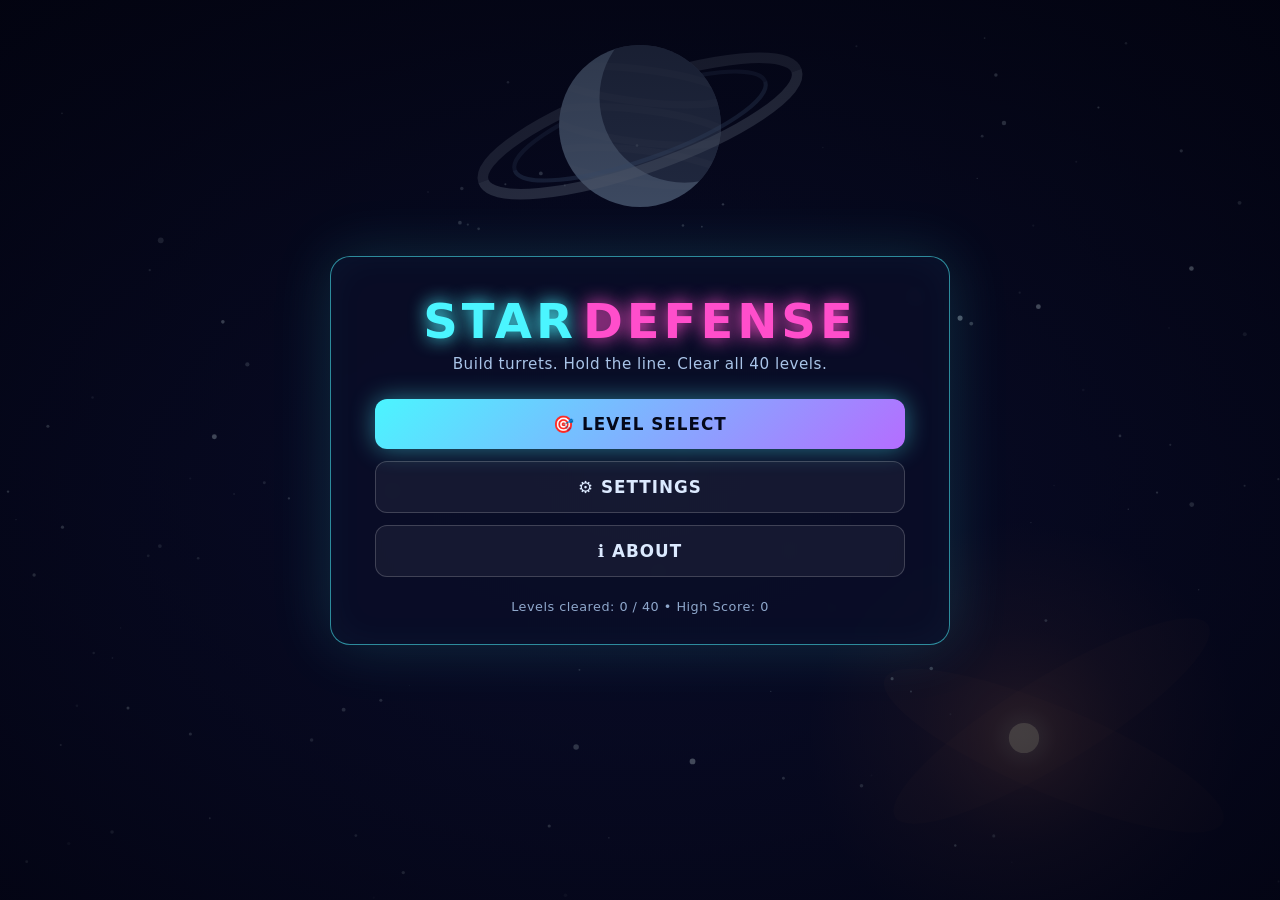
==== public/index.html @ 7500ce11 "Add an arsenal override to the level-select screen (testing aid) Lets you force any built arsenal on" ====
<!DOCTYPE html>
<html lang="en">
<head>
<meta charset="UTF-8" />
<meta name="viewport" content="width=device-width, initial-scale=1.0, maximum-scale=1.0, user-scalable=no, interactive-widget=resizes-content, viewport-fit=cover" />
<title>Star Defense — Neon Tower Defense</title>
<meta name="theme-color" content="#05061a" />
<link rel="icon" href="data:image/svg+xml,<svg xmlns=%22http://www.w3.org/2000/svg%22 viewBox=%220 0 100 100%22><text y=%22.9em%22 font-size=%2290%22>🛡️</text></svg>">
<link rel="manifest" href="manifest.json" />
<link rel="apple-touch-icon" href="icons/icon-192.png" />
<link rel="stylesheet" href="style.css" />
</head>
<body>

<canvas id="bg"></canvas>
<canvas id="game"></canvas>

<!-- ============ HOME MENU ============ -->
<div id="menu" class="screen">
  <div class="menu-panel">
    <h1 class="title"><span class="t1">STAR</span><span class="t2">DEFENSE</span></h1>
    <p class="subtitle">Build turrets. Hold the line. Clear all 40 levels.</p>

    <div class="home-actions">
      <button id="levelSelectBtn" class="primary-btn">🎯 LEVEL SELECT</button>
      <button id="settingsBtn" class="primary-btn secondary">⚙️ SETTINGS</button>
      <button id="aboutBtn" class="primary-btn secondary">ℹ️ ABOUT</button>
    </div>

    <div class="best-stats" id="bestStats">Levels cleared: 0 / 40 &nbsp;•&nbsp; High Score: 0</div>
  </div>
</div>

<!-- ============ LEVEL SELECT ============ -->
<div id="levelSelect" class="screen hidden">
  <div class="menu-panel">
    <h1 class="title"><span class="t1">LEVEL</span><span class="t2">SELECT</span></h1>

    <div class="level-grid" id="mapSelect">
      <!-- level cells injected by game.js -->
    </div>
    <div class="level-info" id="levelInfo"></div>

    <!-- Testing aid: force a specific arsenal instead of the one the level
         would normally use. Auto = whatever the act dictates. -->
    <div class="arsenal-pick">
      <div class="arsenal-label">🧪 Arsenal <span>(testing)</span></div>
      <div class="tab-row" id="arsenalSelect"><!-- injected by game.js --></div>
    </div>

    <button id="startBtn" class="primary-btn">DEPLOY DEFENSES ▶</button>
    <button class="ghost-btn" data-back>◀ Back</button>
  </div>
</div>

<!-- ============ SETTINGS ============ -->
<div id="settings" class="screen hidden">
  <div class="menu-panel small">
    <h1 class="title"><span class="t1">SET</span><span class="t2">TINGS</span></h1>

    <div class="menu-footer-row settings-audio-row">
      <button id="muteBtn" class="ghost-btn">🔊 Sound On</button>
      <button id="musicBtn" class="ghost-btn">🎵 Music On</button>
    </div>

    <p class="settings-label">Music Track</p>
    <div class="tab-row track-select" id="trackSelect">
      <button class="tab-btn" data-track="drift">Drift</button>
      <button class="tab-btn" data-track="pulse">Pulse</button>
      <button class="tab-btn" data-track="nova">Nova</button>
    </div>

    <button class="ghost-btn" data-back>◀ Back</button>
  </div>
</div>

<!-- ============ ABOUT ============ -->
<div id="about" class="screen hidden">
  <div class="menu-panel">
    <h1 class="title"><span class="t1">A</span><span class="t2">BOUT</span></h1>

    <div class="about-text">
      <p><strong>Star Defense</strong> is a neon tower-defense game. Alien fleets fly a
      glowing lane toward your mothership across 40 levels of 30 waves each.</p>
      <p>Pick a turret from the shop, drop it on an open tile, and press
      <strong>START WAVE</strong>. Kills earn Space Bucks to buy and upgrade turrets —
      and you'll need those upgrades, because the enemies never stop scaling.
      Lose all 20 shields and the fleet breaks through.</p>
      <p class="about-credit">Built with Claude Code.</p>
    </div>

    <button class="ghost-btn" data-back>◀ Back</button>
  </div>
</div>

<!-- ============ LEFT RAIL: Space Bucks / Shields / Wave (in-game) ============ -->
<div id="leftRail" class="hidden">
  <div class="rail-stat money-stat">
    <div class="rail-label">SPACE<br>BUCKS</div>
    <div class="rail-value" id="moneyVal">$0</div>
  </div>
  <div class="rail-stat lives-stat">
    <div class="rail-label">SHIELDS</div>
    <div class="rail-value" id="livesVal">20</div>
  </div>
  <div class="rail-stat wave-stat">
    <div class="rail-label">WAVE</div>
    <div class="rail-value" id="waveVal">1 / 30</div>
  </div>
</div>

<!-- ============ TOP-RIGHT CORNER CONTROLS (in-game) ============ -->
<div id="topbar" class="hidden">
  <button id="speedBtn" class="hud-btn" title="Game speed">1×</button>
  <button id="autoBtn" class="hud-btn" title="Auto-start next wave">AUTO</button>
  <button id="pauseBtn" class="hud-btn" title="Pause">⏸</button>
</div>

<!-- ============ WAVE PREVIEW (top middle, build phase) ============ -->
<div id="wavePreview" class="hidden">
  <span id="wpLabel" class="wp-label">WAVE 1</span>
  <div id="wpChips" class="wp-chips"><!-- enemy chips injected by game.js --></div>
</div>
<div id="intelCard" class="hidden"></div>

<!-- ============ START WAVE (bottom middle, floats over the board) ============ -->
<button id="waveBtn" class="wave-btn hidden">▶ START WAVE</button>

<!-- follows the finger/cursor while dragging a tower card onto the board -->
<canvas id="dragGhost" class="hidden" width="72" height="72"></canvas>

<!-- ============ RIGHT RAIL: tower shop (in-game) ============ -->
<div id="shop" class="hidden">
  <div id="towerCards" class="tower-cards"><!-- injected by game.js --></div>

  <!-- swaps in when a built tower is selected -->
  <div id="upgradePanel" class="upgrade-panel hidden">
    <div class="up-info">
      <div class="up-name" id="upName">Pulse Blaster</div>
      <div class="up-stats" id="upStats">DMG 12 · RATE 1.6/s · RNG 2.6</div>
    </div>
    <button id="upgradeBtn" class="primary-btn small-btn">⬆ UPGRADE $40</button>
    <button id="sellBtn" class="sell-btn">💰 SELL $35</button>
    <button id="closeUpBtn" class="ghost-btn close-up">✕</button>
  </div>
</div>

<!-- short description bubble for whichever shop card is currently selected -->
<div id="towerIntel" class="hidden"></div>

<div id="banner" class="banner hidden"></div>

<!-- ============ PAUSE ============ -->
<div id="pauseOverlay" class="screen hidden">
  <div class="menu-panel small">
    <h2>PAUSED</h2>
    <div class="menu-footer-row pause-audio-row">
      <button id="sfxBtnPause" class="ghost-btn">🔊 Sound On</button>
      <button id="musicBtnPause" class="ghost-btn">🎵 Music On</button>
    </div>
    <button id="resumeBtn" class="primary-btn">RESUME ▶</button>
    <button id="quitBtn" class="ghost-btn">Quit to Menu</button>
  </div>
</div>

<!-- ============ GAME OVER / VICTORY ============ -->
<div id="gameOver" class="screen hidden">
  <div class="menu-panel">
    <h1 class="title gameover-title" id="endTitle">LINE BREACHED</h1>
    <div class="results">
      <div class="result-row"><span>Waves Survived</span><strong id="finalWave">0</strong></div>
      <div class="result-row"><span>Final Score</span><strong id="finalScore">0</strong></div>
      <div class="result-row"><span>Ships Destroyed</span><strong id="finalKills">0</strong></div>
      <div class="result-row"><span>Space Bucks Earned</span><strong id="finalEarned">$0</strong></div>
    </div>
    <div id="newRecord" class="new-record hidden">🏆 NEW BEST!</div>
    <button id="retryBtn" class="primary-btn">DEFEND AGAIN ▶</button>
    <button id="restartBtn" class="ghost-btn hidden">Restart Map (fresh)</button>
    <button id="menuBtn" class="ghost-btn">Main Menu</button>
  </div>
</div>

<script src="game.js"></script>
</body>
</html>
---- public/style.css ----
:root {
  --neon-cyan: #4bf5ff;
  --neon-pink: #ff4ecb;
  --neon-purple: #b46dff;
  --neon-green: #5dffb0;
  --neon-yellow: #ffe74b;
  --neon-red: #ff5566;
  --neon-ice: #9fd8ff;
  --bg-deep: #05061a;
  --bg-panel: rgba(10, 14, 40, 0.82);
  --border-glow: rgba(75, 245, 255, 0.55);
  --rail-w: 108px;
}

* { box-sizing: border-box; }

html, body {
  margin: 0;
  padding: 0;
  width: 100%;
  height: 100%;
  overflow: hidden;
  background: var(--bg-deep);
  font-family: 'Segoe UI', 'Trebuchet MS', system-ui, sans-serif;
  color: #eaf6ff;
  -webkit-font-smoothing: antialiased;
  user-select: none;
  -webkit-user-select: none;
  /* no pinch-zoom, double-tap-zoom, or browser panning anywhere in-app —
     backs up the viewport meta tag, which some Android builds ignore */
  touch-action: none;
  -ms-touch-action: none;
  /* no iOS/Android long-press callout (Save Image/Share/Copy) anywhere —
     without this, holding a tower card to start a drag can get hijacked
     by the OS's own long-press menu before our drag code sees the move */
  -webkit-touch-callout: none;
}

canvas {
  display: block;
  touch-action: none;
}

/* only the two full-screen background/game canvases should be fixed and
   cover the viewport — other canvases (e.g. shop icons) must stay in
   normal flow, so this is scoped by ID rather than the bare `canvas` tag */
#bg, #game {
  position: fixed;
  top: 0;
  left: 0;
  width: 100%;
  height: 100%;
}

#bg { z-index: 0; }
#game { z-index: 1; }

/* ============ SCREENS ============ */
.screen {
  position: fixed;
  inset: 0;
  z-index: 20;
  display: flex;
  align-items: center;
  justify-content: center;
  background: radial-gradient(ellipse at center, rgba(10,14,40,0.55) 0%, rgba(2,3,15,0.85) 100%);
  animation: fadeIn 0.35s ease;
}
.screen.hidden { display: none; }

@keyframes fadeIn { from { opacity: 0; } to { opacity: 1; } }

.menu-panel {
  background: var(--bg-panel);
  border: 1px solid var(--border-glow);
  border-radius: 20px;
  padding: 36px 44px 30px;
  max-width: 620px;
  width: 92%;
  text-align: center;
  box-shadow: 0 0 60px rgba(75, 245, 255, 0.15), inset 0 0 40px rgba(75,245,255,0.04);
  backdrop-filter: blur(6px);
  max-height: 92vh;
  overflow-y: auto;
}
.menu-panel.small { max-width: 380px; padding: 40px; }

.title {
  font-size: 3rem;
  letter-spacing: 4px;
  margin: 0 0 6px;
  font-weight: 900;
  text-shadow: 0 0 18px currentColor;
}
.title .t1 { color: var(--neon-cyan); }
.title .t2 { color: var(--neon-pink); margin-left: 6px; }
.gameover-title { color: var(--neon-red); text-shadow: 0 0 22px var(--neon-red); font-size: 2.4rem; }
.victory-title { color: var(--neon-green); text-shadow: 0 0 26px var(--neon-green); font-size: 2.4rem; }

.subtitle {
  color: #a9c4e8;
  margin: 0 0 26px;
  font-size: 0.95rem;
  letter-spacing: 0.5px;
}

/* ============ CHECKPOINT SELECT ============ */
.checkpoint-select {
  display: flex;
  gap: 10px;
  margin-bottom: 22px;
}
.cp-card {
  flex: 1;
  border: 1.5px solid rgba(255,255,255,0.15);
  border-radius: 14px;
  padding: 14px 4px;
  cursor: pointer;
  transition: all 0.2s ease;
  background: rgba(255,255,255,0.03);
}
.cp-card:hover:not(.locked) { border-color: var(--neon-cyan); transform: translateY(-2px); }
.cp-card.selected {
  border-color: var(--neon-pink);
  background: rgba(255, 78, 203, 0.12);
  box-shadow: 0 0 20px rgba(255, 78, 203, 0.35);
}
.cp-card.locked { opacity: 0.35; cursor: not-allowed; }
.cp-icon { font-size: 1.5rem; margin-bottom: 4px; }
.cp-name { font-weight: 700; letter-spacing: 1px; font-size: 0.82rem; margin-bottom: 2px; }
.cp-desc { font-size: 0.66rem; color: #9fb6d9; }

/* ============ LEVEL SELECT (numbered scrollable grid) ============ */
.level-grid {
  display: grid;
  grid-template-columns: repeat(auto-fill, minmax(36px, 1fr));
  gap: 6px;
  max-height: 176px;
  overflow-y: auto;
  padding: 4px 6px;
  margin-bottom: 6px;
}
.level-cell {
  position: relative;
  aspect-ratio: 1;
  display: flex;
  align-items: center;
  justify-content: center;
  border: 1.5px solid rgba(255,255,255,0.14);
  border-radius: 9px;
  background: rgba(255,255,255,0.03);
  cursor: pointer;
  transition: transform 0.12s ease, border-color 0.12s ease, box-shadow 0.12s ease;
  user-select: none;
  -webkit-user-select: none;
}
.level-cell:hover:not(.locked) { border-color: var(--neon-cyan); transform: translateY(-1px); }
.level-cell.beaten { border-color: rgba(93,255,176,0.5); }
.level-cell.checkpoint { border-color: rgba(255,231,75,0.55); }
.level-cell.selected {
  border-color: var(--neon-pink);
  background: rgba(255, 78, 203, 0.14);
  box-shadow: 0 0 14px rgba(255, 78, 203, 0.4);
}
.level-cell.locked { opacity: 0.4; cursor: not-allowed; }
.lc-num { font-weight: 800; font-size: 0.82rem; color: #dceaff; }
.lc-badge { position: absolute; top: 1px; right: 3px; font-size: 0.55rem; line-height: 1; }
.level-info {
  text-align: center;
  font-size: 0.72rem;
  font-weight: 700;
  letter-spacing: 0.5px;
  color: #b9d0f0;
  margin-bottom: 14px;
  min-height: 1em;
}

.primary-btn {
  background: linear-gradient(135deg, var(--neon-cyan), var(--neon-purple));
  border: none;
  color: #04081a;
  font-weight: 800;
  font-size: 1.05rem;
  letter-spacing: 1px;
  padding: 15px 32px;
  border-radius: 12px;
  cursor: pointer;
  width: 100%;
  box-shadow: 0 0 25px rgba(75, 245, 255, 0.45);
  transition: transform 0.15s ease, box-shadow 0.15s ease;
  font-family: inherit;
}
.primary-btn:hover { transform: translateY(-2px) scale(1.015); box-shadow: 0 0 35px rgba(75, 245, 255, 0.7); }
.primary-btn:active { transform: translateY(0) scale(0.99); }
.primary-btn:disabled { opacity: 0.4; cursor: not-allowed; transform: none; box-shadow: none; }

.ghost-btn {
  background: transparent;
  border: 1px solid rgba(255,255,255,0.25);
  color: #cfe4ff;
  padding: 10px 20px;
  border-radius: 10px;
  cursor: pointer;
  font-size: 0.85rem;
  margin-top: 10px;
  transition: all 0.15s ease;
  font-family: inherit;
}
.ghost-btn:hover { border-color: var(--neon-cyan); color: var(--neon-cyan); }
.ghost-btn.hidden { display: none; }

.menu-footer {
  margin-top: 18px;
  display: flex;
  flex-direction: column;
  align-items: center;
  gap: 4px;
}
.best-stats { font-size: 0.8rem; color: #8fa8cc; letter-spacing: 0.5px; }
.menu-footer-row { display: flex; gap: 8px; }
.menu-footer-row .ghost-btn { margin-top: 6px; }

/* ============ HOME MENU ============ */
.home-actions {
  display: flex;
  flex-direction: column;
  gap: 12px;
  margin: 6px 0 22px;
}
.primary-btn.secondary {
  background: rgba(255, 255, 255, 0.05);
  color: #dceaff;
  box-shadow: none;
  border: 1px solid rgba(255, 255, 255, 0.18);
}
.primary-btn.secondary:hover {
  border-color: var(--neon-cyan);
  color: var(--neon-cyan);
  box-shadow: 0 0 18px rgba(75, 245, 255, 0.25);
}

/* ============ SETTINGS / ABOUT ============ */
.settings-audio-row { justify-content: center; margin-top: 6px; }
.settings-label {
  font-size: 0.72rem;
  letter-spacing: 1.5px;
  color: #7fa6d6;
  font-weight: 700;
  margin: 18px 0 4px;
}
.about-text {
  font-size: 0.88rem;
  color: #b9d0f0;
  line-height: 1.6;
  text-align: left;
  margin: 8px 0 18px;
}
.about-text p { margin: 0 0 12px; }
.about-text strong { color: var(--neon-cyan); }
.about-credit { color: #8fa8cc; font-size: 0.78rem; }

.howto {
  margin-top: 20px;
  font-size: 0.78rem;
  color: #93aed4;
  line-height: 1.5;
  border-top: 1px solid rgba(255,255,255,0.1);
  padding-top: 14px;
  text-align: left;
}

.tab-row {
  display: flex;
  gap: 8px;
  margin: 4px 0 16px;
  justify-content: center;
}
.tab-btn {
  background: transparent;
  border: 1px solid rgba(255,255,255,0.2);
  color: #9fb6d9;
  padding: 8px 18px;
  border-radius: 999px;
  cursor: pointer;
  font-size: 0.82rem;
  font-weight: 700;
  transition: all 0.15s ease;
  font-family: inherit;
}
.tab-btn:hover { border-color: var(--neon-cyan); color: var(--neon-cyan); }
.tab-btn.selected {
  background: rgba(75, 245, 255, 0.14);
  border-color: var(--neon-cyan);
  color: var(--neon-cyan);
  box-shadow: 0 0 14px rgba(75, 245, 255, 0.3);
}
/* level-select arsenal override (testing aid) */
.arsenal-pick {
  margin: 2px 0 12px;
  padding-top: 10px;
  border-top: 1px dashed rgba(255,255,255,0.12);
}
.arsenal-label {
  font-size: 0.68rem;
  letter-spacing: 1.2px;
  font-weight: 700;
  color: #8fa8cc;
  margin-bottom: 6px;
}
.arsenal-label span { font-weight: 400; opacity: 0.7; }
.arsenal-pick .tab-row { margin: 0; flex-wrap: wrap; }
.arsenal-pick .tab-btn { padding: 5px 12px; font-size: 0.72rem; }

.track-select { margin: 2px 0 10px; }
.track-select .tab-btn { padding: 6px 14px; font-size: 0.74rem; }

/* ============ LEFT RAIL (Space Bucks / Shields / Wave) ============ */
#leftRail {
  position: fixed;
  top: 0; left: 0; bottom: 0;
  z-index: 10;
  width: var(--rail-w);
  display: flex;
  flex-direction: column;
  align-items: center;
  gap: 8px;
  /* safe-area-aware so it clears a rounded screen corner or camera cutout */
  padding-top: max(14px, env(safe-area-inset-top));
  background: linear-gradient(to right, rgba(4,5,20,0.92) 0%, rgba(4,5,20,0.6) 75%, rgba(4,5,20,0) 100%);
}
#leftRail.hidden { display: none; }
.rail-stat {
  background: rgba(8, 12, 34, 0.78);
  border: 1.5px solid rgba(255, 231, 75, 0.5);
  border-radius: 14px;
  padding: 8px 6px;
  width: 84%;
  text-align: center;
  backdrop-filter: blur(3px);
}
.rail-label {
  font-size: 0.58rem;
  letter-spacing: 1.2px;
  color: #7fa6d6;
  font-weight: 700;
  line-height: 1.3;
}
.rail-value {
  font-size: 1.1rem;
  font-weight: 800;
  color: var(--neon-yellow);
  text-shadow: 0 0 10px rgba(255,231,75,0.7);
  margin-top: 4px;
  word-break: break-word;
}
.rail-stat.lives-stat { border-color: rgba(93, 255, 176, 0.5); }
.rail-stat.lives-stat .rail-value { color: var(--neon-green); text-shadow: 0 0 10px rgba(93,255,176,0.7); }
.rail-stat.lives-stat.danger .rail-value {
  color: var(--neon-red);
  text-shadow: 0 0 14px var(--neon-red);
  animation: pulse 0.5s infinite alternate;
}
.rail-stat.wave-stat { border-color: rgba(75, 245, 255, 0.5); }
.rail-stat.wave-stat .rail-value { color: var(--neon-cyan); text-shadow: 0 0 10px rgba(75,245,255,0.6); font-size: 1rem; }
@keyframes pulse { from { transform: scale(1); } to { transform: scale(1.12); } }

/* ============ BOTTOM-LEFT UTILITY COLUMN (speed/auto/pause) ============ */
/* lives directly under the Space Bucks/Shields/Wave column, same width,
   pinned to the bottom — clear of the floating Start Wave button since
   that one is centered and this column never leaves the left rail's width */
#topbar {
  position: fixed;
  bottom: 12px; left: 0;
  z-index: 10;
  width: var(--rail-w);
  display: flex;
  flex-direction: column;
  align-items: center;
  gap: 6px;
}
#topbar.hidden { display: none; }
#topbar .hud-btn { width: 84%; }

/* Start Wave — floats bottom-center over the board, not part of the flow */
.wave-btn {
  position: fixed;
  bottom: 12px;
  left: 50%;
  transform: translateX(-50%);
  z-index: 10;
  background: linear-gradient(135deg, var(--neon-green), var(--neon-cyan));
  border: none;
  color: #04081a;
  font-weight: 800;
  font-size: 0.78rem;
  letter-spacing: 0.4px;
  padding: 8px 16px;
  border-radius: 999px;
  cursor: pointer;
  box-shadow: 0 0 14px rgba(93, 255, 176, 0.4);
  transition: transform 0.15s ease, box-shadow 0.15s ease, opacity 0.15s;
  font-family: inherit;
}
.wave-btn:hover { transform: translateX(-50%) translateY(-1px); box-shadow: 0 0 20px rgba(93, 255, 176, 0.65); }
#waveBtn.hidden { display: none; }
.wave-btn.running {
  opacity: 0.35;
  cursor: default;
  box-shadow: none;
}

.hud-btn {
  background: rgba(8, 12, 34, 0.72);
  border: 1px solid rgba(255,255,255,0.25);
  color: #cfe4ff;
  border-radius: 10px;
  padding: 5px 9px;
  font-size: 0.8rem;
  font-weight: 700;
  cursor: pointer;
  transition: all 0.15s ease;
  font-family: inherit;
  backdrop-filter: blur(3px);
}
.hud-btn:hover { border-color: var(--neon-cyan); color: var(--neon-cyan); }
.hud-btn.on {
  border-color: var(--neon-green);
  color: var(--neon-green);
  box-shadow: 0 0 12px rgba(93, 255, 176, 0.4);
}
.hud-btn.off { opacity: 0.4; }

/* ============ WAVE PREVIEW (top middle) ============ */
#wavePreview {
  position: fixed;
  top: 10px;
  left: 50%;
  transform: translateX(-50%);
  z-index: 9;
  display: flex;
  align-items: center;
  gap: 8px;
  padding: 5px 12px;
  background: rgba(8, 12, 34, 0.78);
  border: 1px solid rgba(75, 245, 255, 0.3);
  border-radius: 999px;
  backdrop-filter: blur(3px);
  max-width: 94vw;
}
#wavePreview.hidden { display: none; }
.wp-label {
  font-size: 0.62rem;
  font-weight: 800;
  letter-spacing: 1.5px;
  color: #7fa6d6;
  white-space: nowrap;
}
.wp-chips { display: flex; gap: 6px; flex-wrap: wrap; justify-content: center; }
.wp-chip {
  display: flex;
  align-items: center;
  gap: 3px;
  background: rgba(255, 255, 255, 0.05);
  border: 1px solid var(--ec, var(--neon-cyan));
  color: #eaf6ff;
  border-radius: 999px;
  padding: 2px 9px;
  font-size: 0.72rem;
  font-weight: 700;
  cursor: pointer;
  font-family: inherit;
}
.wp-chip .wp-icon { color: var(--ec, var(--neon-cyan)); filter: drop-shadow(0 0 4px var(--ec)); font-size: 0.85rem; }
.wp-chip.new { box-shadow: 0 0 10px var(--ec); }
.wp-newtag {
  background: var(--ec, var(--neon-cyan));
  color: #04081a;
  font-size: 0.55rem;
  font-weight: 900;
  border-radius: 999px;
  padding: 1px 5px;
  margin-left: 2px;
  letter-spacing: 0.5px;
}
#intelCard {
  position: fixed;
  top: 56px;
  left: 50%;
  transform: translateX(-50%);
  z-index: 16;
  background: var(--bg-panel);
  border: 1px solid var(--border-glow);
  border-radius: 12px;
  padding: 10px 16px;
  text-align: center;
  max-width: 340px;
  backdrop-filter: blur(4px);
}
#intelCard.hidden { display: none; }
.ic-name { font-weight: 800; letter-spacing: 1px; font-size: 0.9rem; text-shadow: 0 0 10px currentColor; }
.ic-stats { font-size: 0.7rem; color: #9fb6d9; margin-top: 3px; }
.ic-trait { font-size: 0.72rem; color: #cfe4ff; margin-top: 5px; line-height: 1.4; }

/* ============ TOWER INFO POPUP (shown while a shop card is selected) ============
   Anchored just left of the shop rail rather than literally to a card's
   right — the rail is pinned to the screen's right edge with no room past
   it, so this is the only side that stays on-screen at any width. Vertical
   position tracks the selected card so it still reads as "next to it". */
#towerIntel {
  position: fixed;
  right: calc(var(--rail-w) + 14px);
  z-index: 16;
  max-width: 170px;
  background: var(--bg-panel);
  border: 1px solid var(--border-glow);
  border-radius: 10px;
  padding: 8px 10px;
  backdrop-filter: blur(4px);
  pointer-events: none;
}
#towerIntel.hidden { display: none; }
#towerIntel::after {
  content: '';
  position: absolute;
  top: 50%; right: -7px;
  transform: translateY(-50%);
  border: 7px solid transparent;
  border-left-color: var(--border-glow);
}
.ti-name { font-weight: 800; letter-spacing: 0.4px; font-size: 0.76rem; text-shadow: 0 0 8px currentColor; }
.ti-desc { font-size: 0.7rem; color: #cfe4ff; margin-top: 3px; line-height: 1.35; }

/* ============ RIGHT RAIL (tower shop) ============ */
#shop {
  position: fixed;
  top: 0; right: 0; bottom: 0;
  z-index: 10;
  width: var(--rail-w);
  /* safe-area-aware so the top card clears a rounded screen corner or
     camera cutout instead of getting visually clipped by it */
  padding: max(10px, env(safe-area-inset-top)) 6px max(10px, env(safe-area-inset-bottom));
  display: flex;
  flex-direction: column;
  background: linear-gradient(to left, rgba(4,5,20,0.92) 0%, rgba(4,5,20,0.6) 75%, rgba(4,5,20,0) 100%);
}
#shop.hidden { display: none; }

.tower-cards {
  display: flex;
  flex-direction: column;
  justify-content: flex-start;
  gap: 6px;
  overflow-y: auto;
  overflow-x: hidden;
  flex: 1;
}
/* Auto margins center the stack when there's spare height, but collapse to 0
   when the 7 cards overflow a short (landscape-phone) screen — so nothing is
   clipped-and-unreachable the way plain `justify-content: center` leaves it. */
.tower-cards > .tower-card:first-child { margin-top: auto; }
.tower-cards > .tower-card:last-child { margin-bottom: auto; }
.tower-card {
  background: rgba(8, 12, 34, 0.78);
  border: 1.5px solid rgba(255,255,255,0.15);
  border-radius: 10px;
  padding: 7px 4px;
  width: 100%;
  text-align: center;
  cursor: pointer;
  transition: all 0.15s ease;
  backdrop-filter: blur(3px);
  flex-shrink: 0;
  /* redundant with the global rules but kept directly on the draggable
     element too — this is the one that must not get hijacked by a
     native long-press/select gesture mid-drag */
  touch-action: none;
  user-select: none;
  -webkit-user-select: none;
  -webkit-touch-callout: none;
}
.tower-card:hover { transform: translateY(-2px); border-color: var(--tc, var(--neon-cyan)); }
.tower-card.selected {
  border-color: var(--tc, var(--neon-cyan));
  box-shadow: 0 0 18px var(--tc-glow, rgba(75,245,255,0.45));
  background: rgba(20, 26, 60, 0.9);
}
.tower-card.broke { opacity: 0.38; }
/* name on its own line up top, icon + price side-by-side below it —
   keeps the icon from ever crowding the name text at any icon size */
.tower-card .tw-name { font-size: 0.64rem; font-weight: 800; letter-spacing: 0.1px; color: #dceaff; line-height: 1.2; }
.tower-card .tw-row { display: flex; align-items: center; justify-content: center; gap: 5px; margin-top: 5px; }
.tower-card .tw-icon { display: block; width: 26px; height: 26px; flex-shrink: 0; }
.tower-card .tw-cost { font-size: 0.76rem; font-weight: 800; color: var(--neon-yellow); }

/* ============ UPGRADE PANEL (swaps into the right rail) ============ */
.upgrade-panel {
  display: flex;
  flex-direction: column;
  gap: 8px;
  align-items: stretch;
  justify-content: center;
  background: rgba(8, 12, 34, 0.85);
  border: 1.5px solid var(--border-glow);
  border-radius: 14px;
  padding: 10px 8px;
  margin: 0;
  backdrop-filter: blur(4px);
  flex: 1;
  overflow-y: auto;
}
.upgrade-panel.hidden { display: none; }
.up-info { text-align: center; }
.up-name { font-weight: 800; letter-spacing: 0.3px; color: var(--neon-cyan); font-size: 0.82rem; }
.up-stats { font-size: 0.62rem; color: #9fb6d9; margin-top: 3px; line-height: 1.3; }
.upgrade-panel .primary-btn { width: 100%; padding: 9px 6px; font-size: 0.78rem; }
.sell-btn {
  background: transparent;
  border: 1.5px solid var(--neon-yellow);
  color: var(--neon-yellow);
  width: 100%;
  padding: 9px 6px;
  border-radius: 10px;
  cursor: pointer;
  font-size: 0.78rem;
  font-weight: 700;
  font-family: inherit;
  transition: all 0.15s ease;
}
.sell-btn:hover { background: rgba(255, 231, 75, 0.12); box-shadow: 0 0 14px rgba(255,231,75,0.35); }
.close-up { margin-top: 0; width: 100%; padding: 8px 6px; }

/* ============ DRAG GHOST ============ */
#dragGhost {
  position: fixed;
  z-index: 21;
  pointer-events: none;
  transform: translate(-50%, -140%);
  width: 46px;
  height: 46px;
  /* the glow is baked into the canvas drawing itself (shadowBlur), not a
     CSS filter, since this now draws the real turret shape, not emoji text */
}
#dragGhost.hidden { display: none; }

/* ============ BANNER ============ */
.banner {
  position: fixed;
  top: 34%;
  left: 50%;
  transform: translate(-50%, -50%);
  z-index: 15;
  font-size: 2.4rem;
  font-weight: 900;
  letter-spacing: 3px;
  color: var(--neon-yellow);
  text-shadow: 0 0 30px var(--neon-yellow);
  pointer-events: none;
  animation: bannerPop 1.6s ease forwards;
  text-align: center;
  width: 100%;
}
.banner .banner-sub {
  display: block;
  font-size: 1rem;
  letter-spacing: 2px;
  color: #cfe4ff;
  text-shadow: 0 0 12px rgba(75,245,255,0.8);
  margin-top: 6px;
}
.banner.hidden { display: none; }
@keyframes bannerPop {
  0% { opacity: 0; transform: translate(-50%,-50%) scale(0.6); }
  15% { opacity: 1; transform: translate(-50%,-50%) scale(1.08); }
  25% { transform: translate(-50%,-50%) scale(1); }
  80% { opacity: 1; }
  100% { opacity: 0; transform: translate(-50%,-60%) scale(1); }
}

/* ============ RESULTS ============ */
.results {
  text-align: left;
  margin: 18px 0;
  background: rgba(255,255,255,0.03);
  border-radius: 12px;
  padding: 12px 20px;
}
.result-row {
  display: flex;
  justify-content: space-between;
  padding: 7px 0;
  border-bottom: 1px dashed rgba(255,255,255,0.08);
  font-size: 0.95rem;
}
.result-row:last-child { border-bottom: none; }
.result-row strong { color: var(--neon-cyan); }
.new-record {
  color: var(--neon-yellow);
  font-weight: 800;
  margin-bottom: 14px;
  text-shadow: 0 0 14px var(--neon-yellow);
  animation: pulse 0.6s infinite alternate;
}
.new-record.hidden { display: none; }

.pause-audio-row { margin: 14px 0 18px; justify-content: center; }

@media (max-width: 760px) {
  :root { --rail-w: 92px; }
  .title { font-size: 2.1rem; }
  .checkpoint-select { flex-wrap: wrap; }
  .cp-card { flex: 1 1 30%; }
  .hud-btn { padding: 4px 7px; font-size: 0.72rem; }
  .rail-value { font-size: 1rem; }
  .rail-stat.wave-stat .rail-value { font-size: 0.9rem; }
  .wave-btn { padding: 7px 12px; font-size: 0.72rem; }
  .wp-chip { padding: 2px 7px; font-size: 0.66rem; }
  .wp-label { display: none; }
}
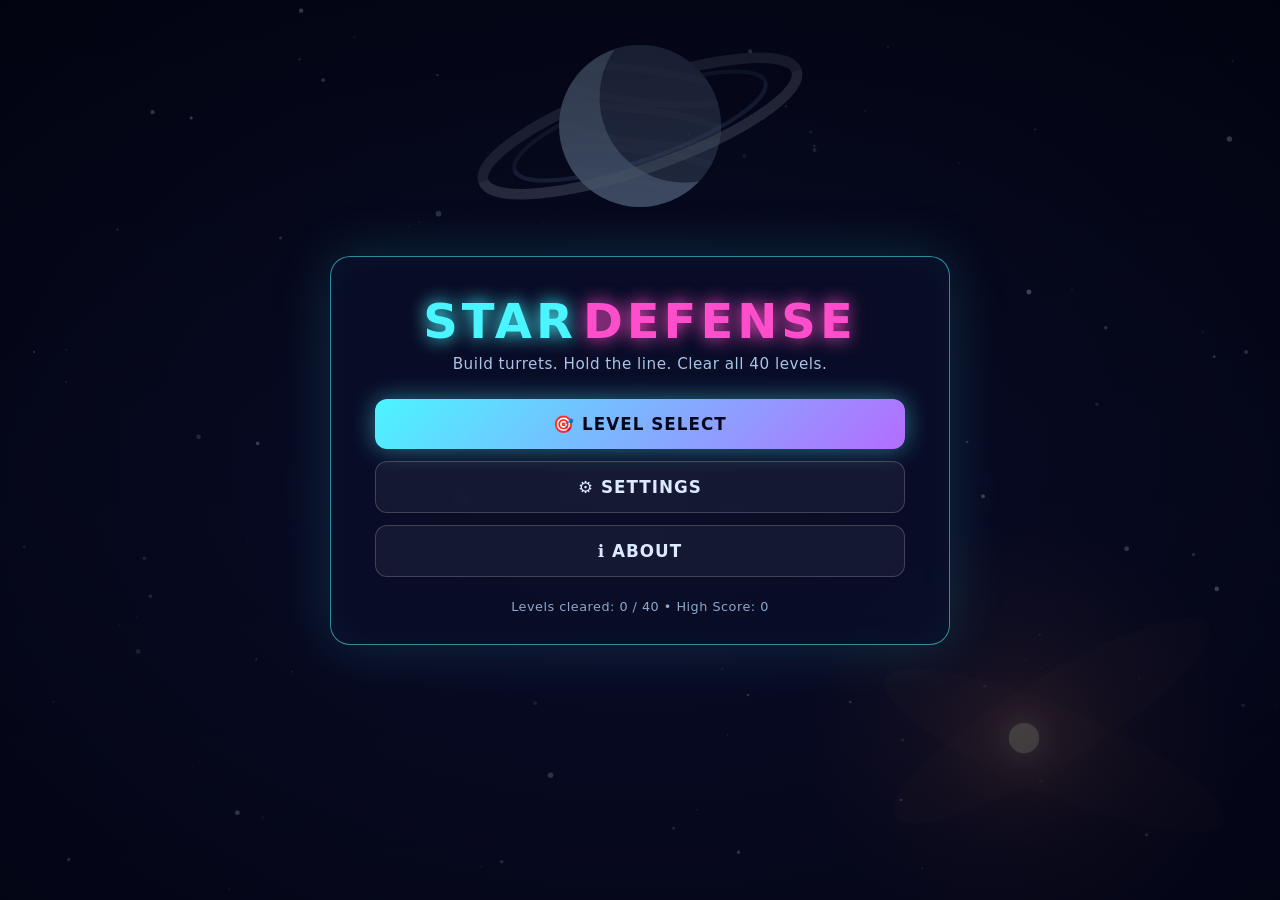
==== commit 5c9d71bb: "Difficulty tiers: raise the baseline, add Beginner and Veteran The campaign was too soft — a fully-b" ====
--- a/public/index.html
+++ b/public/index.html
@@ -40,6 +40,12 @@
       <!-- level cells injected by game.js -->
     </div>
     <div class="level-info" id="levelInfo"></div>
+
+    <div class="diff-pick">
+      <div class="arsenal-label">Difficulty</div>
+      <div class="tab-row" id="diffSelect"><!-- injected by game.js --></div>
+      <div class="diff-blurb" id="diffBlurb"></div>
+    </div>
 
     <!-- Testing aid: force a specific arsenal instead of the one the level
          would normally use. Auto = whatever the act dictates. -->
--- a/public/style.css
+++ b/public/style.css
@@ -294,6 +294,17 @@
   color: var(--neon-cyan);
   box-shadow: 0 0 14px rgba(75, 245, 255, 0.3);
 }
+.diff-pick { margin: 2px 0 6px; }
+.diff-pick .tab-row { margin: 0; flex-wrap: wrap; }
+.diff-pick .tab-btn { padding: 6px 14px; font-size: 0.76rem; }
+.diff-blurb {
+  font-size: 0.68rem;
+  color: #8fa8cc;
+  margin-top: 5px;
+  min-height: 1em;
+  letter-spacing: 0.3px;
+}
+
 /* level-select arsenal override (testing aid) */
 .arsenal-pick {
   margin: 2px 0 12px;
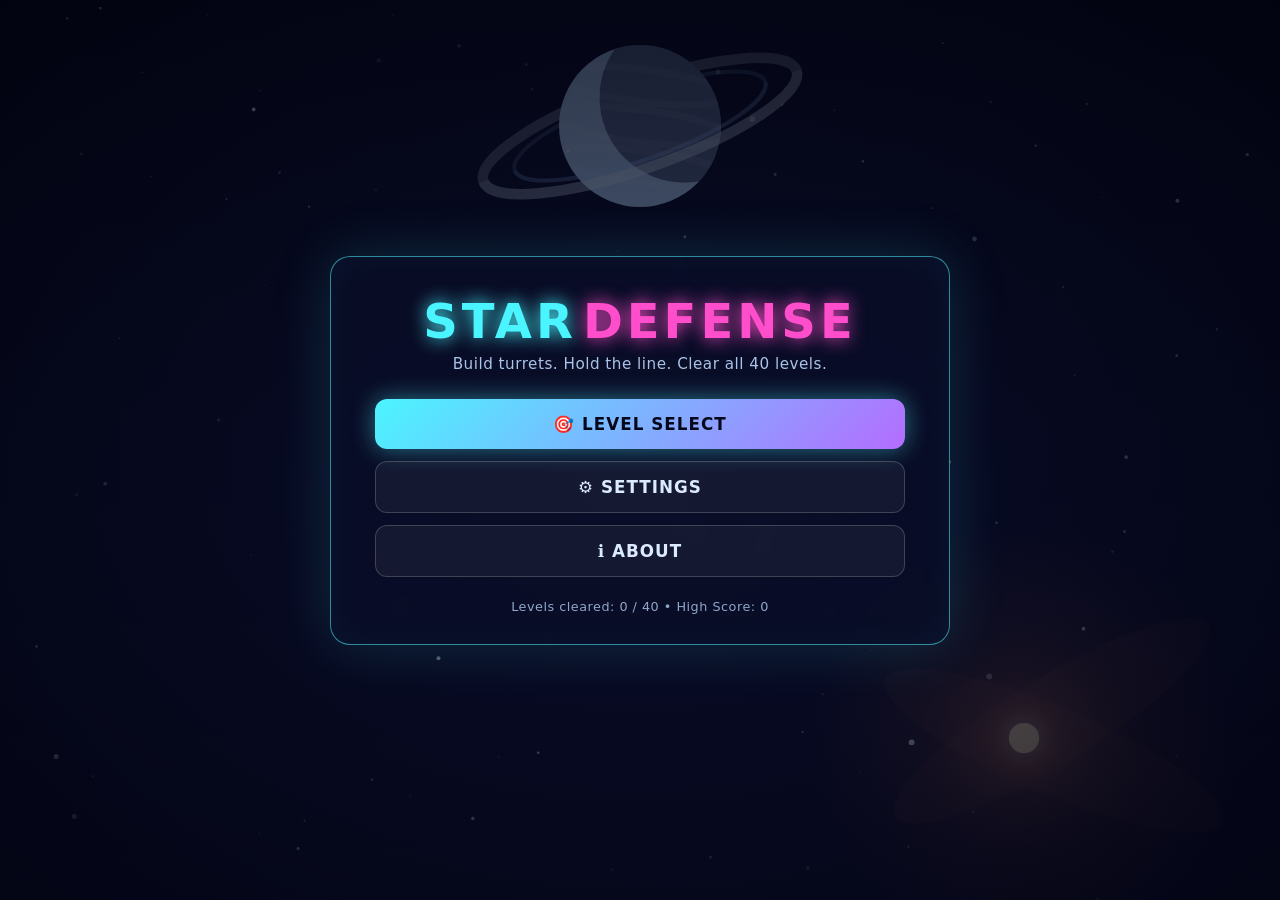
==== commit 3fd8027f: "Add a first-run coach that teaches the core loop There was no onboarding of any kind. The game alrea" ====
--- a/public/index.html
+++ b/public/index.html
@@ -76,6 +76,9 @@
       <button class="tab-btn" data-track="nova">Nova</button>
     </div>
 
+    <p class="settings-label">Tutorial</p>
+    <button id="replayCoachBtn" class="ghost-btn">↻ Show the intro tips again</button>
+
     <button class="ghost-btn" data-back>◀ Back</button>
   </div>
 </div>
@@ -154,6 +157,13 @@
 <!-- short description bubble for whichever shop card is currently selected -->
 <div id="towerIntel" class="hidden"></div>
 
+<!-- First-run coach: contextual one-liners that advance as you do the thing.
+     Non-blocking by design — you can ignore it and keep playing. -->
+<div id="coach" class="hidden">
+  <div class="coach-text" id="coachText"></div>
+  <button class="coach-skip" id="coachSkip">Skip</button>
+</div>
+
 <div id="banner" class="banner hidden"></div>
 
 <!-- ============ PAUSE ============ -->
--- a/public/style.css
+++ b/public/style.css
@@ -294,6 +294,60 @@
   color: var(--neon-cyan);
   box-shadow: 0 0 14px rgba(75, 245, 255, 0.3);
 }
+/* ============ FIRST-RUN COACH ============ */
+#coach {
+  position: fixed;
+  bottom: 56px;              /* clears the START WAVE pill at bottom:12px */
+  left: 50%;
+  transform: translateX(-50%);
+  z-index: 16;
+  display: flex;
+  align-items: center;
+  gap: 10px;
+  max-width: min(520px, 84vw);
+  padding: 9px 10px 9px 14px;
+  background: rgba(8, 12, 34, 0.94);
+  border: 1.5px solid var(--neon-cyan);
+  border-radius: 14px;
+  box-shadow: 0 0 26px rgba(75, 245, 255, 0.32);
+  backdrop-filter: blur(4px);
+  animation: coachIn 0.25s ease;
+}
+#coach.hidden { display: none; }
+@keyframes coachIn { from { opacity: 0; transform: translate(-50%, 8px); } to { opacity: 1; transform: translate(-50%, 0); } }
+.coach-text {
+  flex: 1;
+  font-size: 0.8rem;
+  line-height: 1.45;
+  color: #eaf6ff;
+  letter-spacing: 0.2px;
+}
+.coach-text b { color: var(--neon-cyan); }
+.coach-skip {
+  flex-shrink: 0;
+  background: transparent;
+  border: 1px solid rgba(255,255,255,0.25);
+  color: #9fb6d9;
+  border-radius: 8px;
+  padding: 5px 10px;
+  font-size: 0.68rem;
+  font-family: inherit;
+  cursor: pointer;
+}
+.coach-skip:hover { border-color: var(--neon-cyan); color: var(--neon-cyan); }
+
+/* pulses whichever control the current step is talking about */
+@keyframes coachPulse {
+  0%, 100% { box-shadow: 0 0 0 0 rgba(75, 245, 255, 0.55); }
+  50%      { box-shadow: 0 0 0 7px rgba(75, 245, 255, 0); }
+}
+.coach-target { animation: coachPulse 1.2s ease-out infinite; border-radius: 12px; }
+
+@media (max-width: 760px) {
+  #coach { bottom: 48px; padding: 7px 8px 7px 11px; }
+  .coach-text { font-size: 0.72rem; }
+}
+
 .diff-pick { margin: 2px 0 6px; }
 .diff-pick .tab-row { margin: 0; flex-wrap: wrap; }
 .diff-pick .tab-btn { padding: 6px 14px; font-size: 0.76rem; }
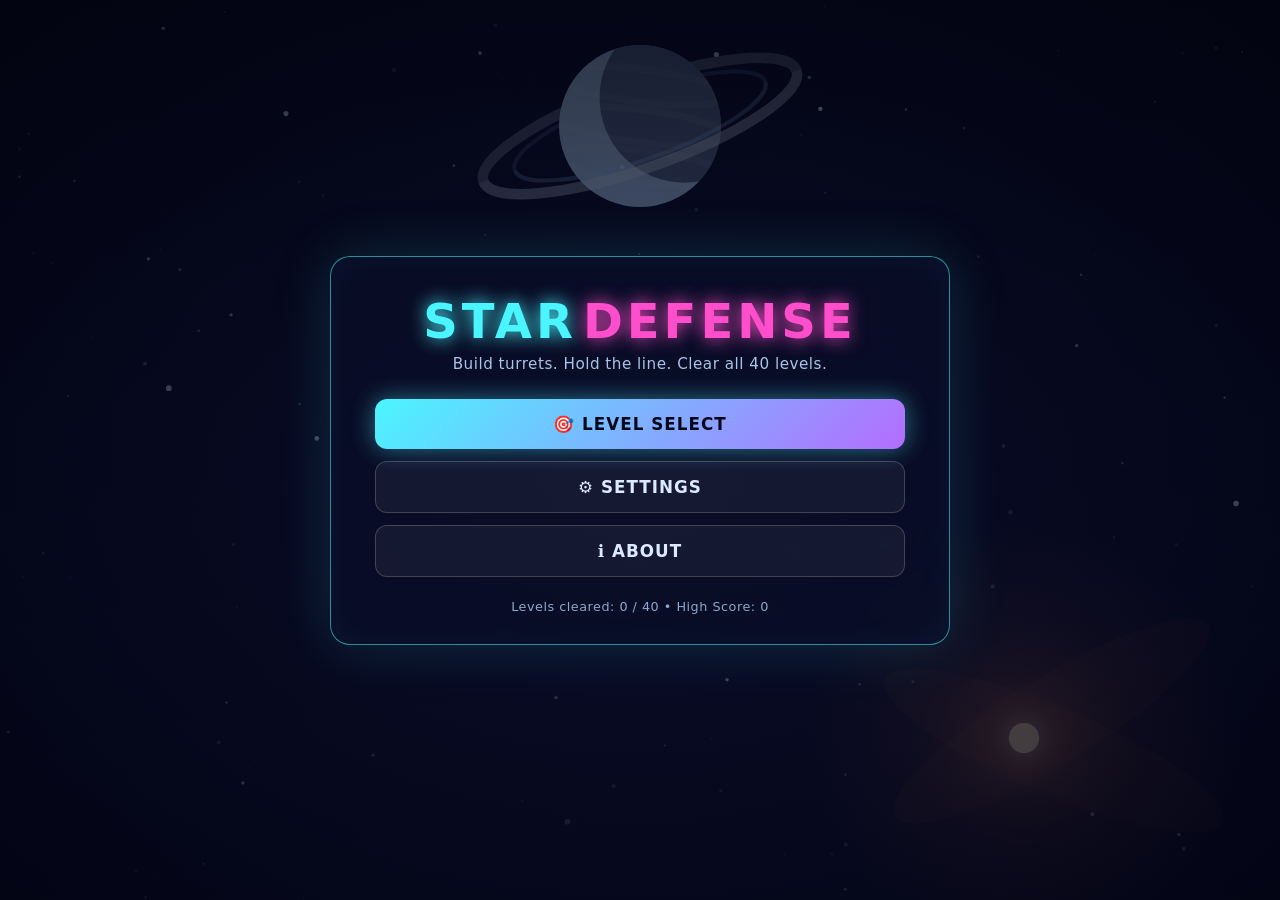
==== commit ce940c86: "UI pass: portrait notice, compact short-screen panels Swept every screen and all 40 maps for overlap" ====
--- a/public/index.html
+++ b/public/index.html
@@ -157,6 +157,18 @@
 <!-- short description bubble for whichever shop card is currently selected -->
 <div id="towerIntel" class="hidden"></div>
 
+<!-- Portrait notice. The board needs width: in portrait on a phone it shrinks
+     to a sliver stranded in dead space. The installed Android app is locked to
+     landscape by the manifest, but the web build can still be opened upright. -->
+<div id="rotate" class="hidden">
+  <div class="rotate-inner">
+    <div class="rotate-icon">🔄</div>
+    <div class="rotate-title">Rotate your device</div>
+    <div class="rotate-sub">Star Defense plays in landscape — the board needs the width.</div>
+    <button id="rotateAnyway" class="ghost-btn">Play anyway</button>
+  </div>
+</div>
+
 <!-- First-run coach: contextual one-liners that advance as you do the thing.
      Non-blocking by design — you can ignore it and keep playing. -->
 <div id="coach" class="hidden">
--- a/public/style.css
+++ b/public/style.css
@@ -294,6 +294,64 @@
   color: var(--neon-cyan);
   box-shadow: 0 0 14px rgba(75, 245, 255, 0.3);
 }
+/* Short screens (landscape phones). The menu panels scroll, so nothing was
+   ever unreachable — but the last button sat below the fold, which reads as
+   a cut-off layout. Tightening the vertical rhythm fits them outright. */
+@media (max-height: 430px) {
+  .menu-panel { padding: 16px 22px 14px; }
+  .menu-panel.small { padding: 18px 22px; }
+  .title { font-size: 1.5rem; letter-spacing: 2px; margin-bottom: 2px; }
+  .gameover-title, .victory-title { font-size: 1.4rem; }
+  .subtitle { font-size: 0.76rem; margin-bottom: 12px; }
+  .results { margin: 10px 0; padding: 7px 14px; }
+  .result-row { padding: 4px 0; font-size: 0.8rem; }
+  .primary-btn { padding: 9px 18px; font-size: 0.9rem; }
+  .ghost-btn { padding: 6px 14px; font-size: 0.76rem; margin-top: 6px; }
+  .howto { margin-top: 12px; padding-top: 10px; font-size: 0.7rem; }
+  .level-grid { max-height: 108px; }
+  .new-record { margin-bottom: 8px; font-size: 0.9rem; }
+}
+
+/* ============ PORTRAIT NOTICE ============ */
+#rotate {
+  position: fixed;
+  inset: 0;
+  z-index: 60;              /* above every screen, including pause/game-over */
+  display: flex;
+  align-items: center;
+  justify-content: center;
+  background: radial-gradient(ellipse at center, rgba(10,14,40,0.94) 0%, rgba(2,3,15,0.98) 100%);
+  backdrop-filter: blur(3px);
+}
+#rotate.hidden { display: none; }
+.rotate-inner {
+  text-align: center;
+  padding: 28px 26px;
+  max-width: 320px;
+}
+.rotate-icon {
+  font-size: 3rem;
+  animation: rotateHint 2.4s ease-in-out infinite;
+}
+@keyframes rotateHint {
+  0%, 45%, 100% { transform: rotate(0deg); }
+  60%, 85%      { transform: rotate(90deg); }
+}
+.rotate-title {
+  font-size: 1.15rem;
+  font-weight: 800;
+  letter-spacing: 1px;
+  color: var(--neon-cyan);
+  margin: 14px 0 8px;
+  text-shadow: 0 0 16px rgba(75,245,255,0.5);
+}
+.rotate-sub {
+  font-size: 0.82rem;
+  color: #a9c4e8;
+  line-height: 1.5;
+  margin-bottom: 6px;
+}
+
 /* ============ FIRST-RUN COACH ============ */
 #coach {
   position: fixed;
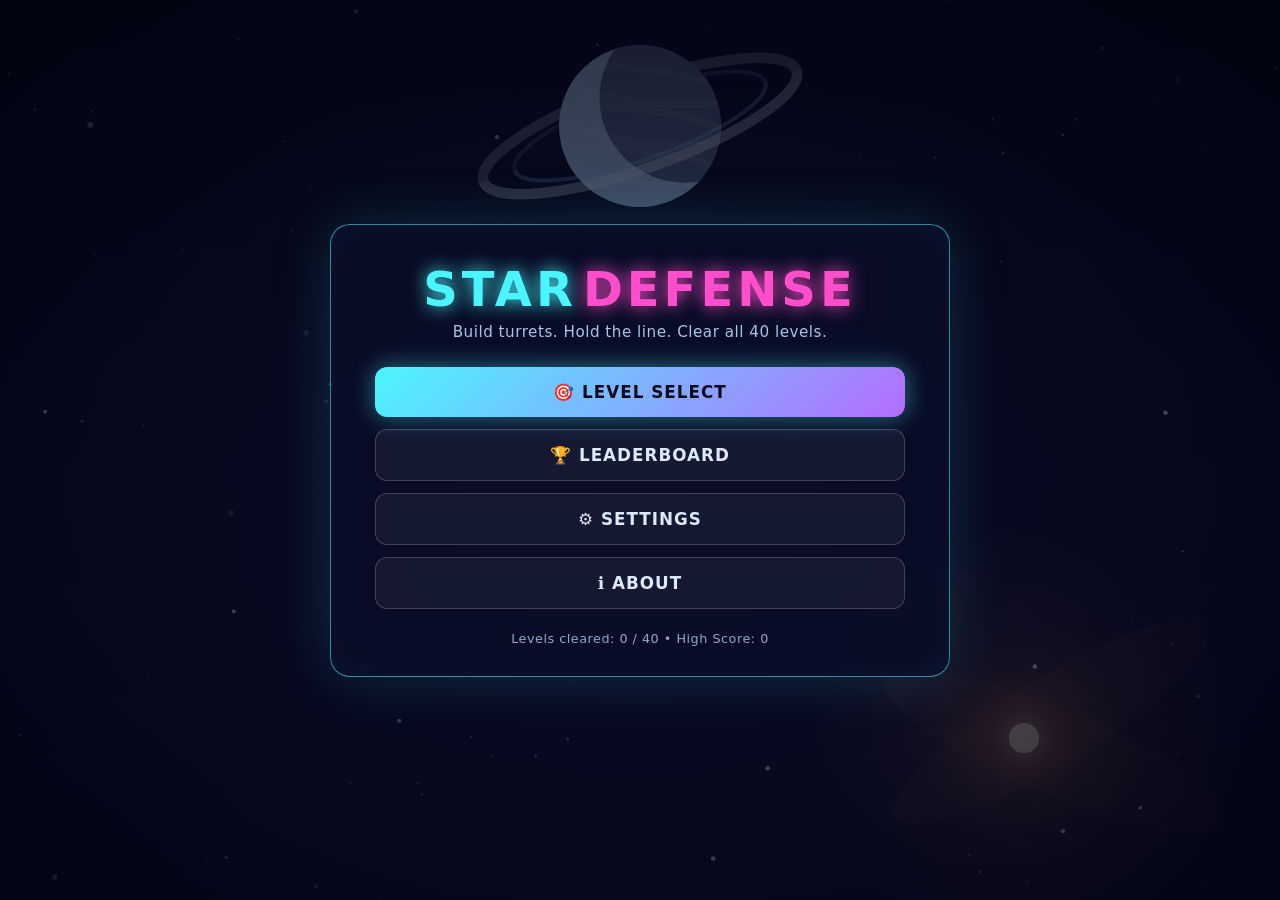
==== commit d36d9964: "Add a shared leaderboard (D1), split by difficulty Star Defense had no backend at all. This gives it" ====
--- a/public/index.html
+++ b/public/index.html
@@ -23,11 +23,26 @@
 
     <div class="home-actions">
       <button id="levelSelectBtn" class="primary-btn">🎯 LEVEL SELECT</button>
+      <button id="leaderboardBtn" class="primary-btn secondary">🏆 LEADERBOARD</button>
       <button id="settingsBtn" class="primary-btn secondary">⚙️ SETTINGS</button>
       <button id="aboutBtn" class="primary-btn secondary">ℹ️ ABOUT</button>
     </div>
 
     <div class="best-stats" id="bestStats">Levels cleared: 0 / 40 &nbsp;•&nbsp; High Score: 0</div>
+  </div>
+</div>
+
+<!-- ============ LEADERBOARD ============ -->
+<div id="leaderboard" class="screen hidden">
+  <div class="menu-panel">
+    <h1 class="title"><span class="t1">TOP</span><span class="t2">PILOTS</span></h1>
+    <div class="tab-row" id="lbTabs">
+      <button class="tab-btn" data-board="beginner">🌱 Beginner</button>
+      <button class="tab-btn" data-board="normal">🎯 Normal</button>
+      <button class="tab-btn" data-board="veteran">☠️ Veteran</button>
+    </div>
+    <div class="leaderboard-list" id="leaderboardList"></div>
+    <button class="ghost-btn" data-back>◀ Back</button>
   </div>
 </div>
 
@@ -202,8 +217,18 @@
       <div class="result-row"><span>Space Bucks Earned</span><strong id="finalEarned">$0</strong></div>
     </div>
     <div id="newRecord" class="new-record hidden">🏆 NEW BEST!</div>
+
+    <div id="scoreEntry" class="score-entry hidden">
+      <div class="score-entry-label">🏆 That's a leaderboard score! Enter your name:</div>
+      <div class="score-entry-row">
+        <input id="nameInput" class="name-input" maxlength="12" placeholder="PILOT" autocomplete="off" />
+        <button id="saveScoreBtn" class="primary-btn small-btn">SAVE</button>
+      </div>
+    </div>
+
     <button id="retryBtn" class="primary-btn">DEFEND AGAIN ▶</button>
     <button id="restartBtn" class="ghost-btn hidden">Restart Map (fresh)</button>
+    <button id="viewLbBtn" class="ghost-btn">🏆 View Leaderboard</button>
     <button id="menuBtn" class="ghost-btn">Main Menu</button>
   </div>
 </div>
--- a/public/style.css
+++ b/public/style.css
@@ -294,6 +294,62 @@
   color: var(--neon-cyan);
   box-shadow: 0 0 14px rgba(75, 245, 255, 0.3);
 }
+/* ============ LEADERBOARD ============ */
+.leaderboard-list {
+  text-align: left;
+  margin: 8px 0 16px;
+  max-height: 46vh;
+  overflow-y: auto;
+  display: flex;
+  flex-direction: column;
+  gap: 5px;
+}
+.lb-row {
+  display: flex;
+  align-items: center;
+  gap: 12px;
+  padding: 8px 14px;
+  border-radius: 10px;
+  background: rgba(255,255,255,0.03);
+}
+.lb-row.top3 {
+  background: rgba(255, 231, 75, 0.08);
+  border: 1px solid rgba(255, 231, 75, 0.3);
+}
+.lb-rank { width: 24px; font-weight: 800; color: var(--neon-purple); text-align: center; }
+.lb-name { flex: 1; font-weight: 700; letter-spacing: 0.5px; overflow: hidden; text-overflow: ellipsis; white-space: nowrap; }
+.lb-score { font-weight: 800; color: var(--neon-cyan); min-width: 68px; text-align: right; }
+.lb-meta { font-size: 0.68rem; color: #8fa8cc; min-width: 64px; text-align: right; }
+.lb-empty { color: #8fa8cc; padding: 22px 0; text-align: center; font-size: 0.88rem; line-height: 1.5; }
+.lb-me { box-shadow: inset 0 0 0 1px var(--neon-cyan); }
+
+/* score entry on game over */
+.score-entry {
+  margin: 4px 0 12px;
+  background: rgba(255, 231, 75, 0.08);
+  border: 1px solid rgba(255, 231, 75, 0.35);
+  border-radius: 12px;
+  padding: 12px 14px;
+}
+.score-entry.hidden { display: none; }
+.score-entry-label { font-size: 0.82rem; color: var(--neon-yellow); margin-bottom: 9px; font-weight: 700; }
+.score-entry-row { display: flex; gap: 8px; }
+.name-input {
+  flex: 1;
+  background: rgba(255,255,255,0.06);
+  border: 1px solid rgba(255,255,255,0.25);
+  border-radius: 8px;
+  padding: 9px 12px;
+  color: #eaf6ff;
+  font-size: 1rem;
+  letter-spacing: 1px;
+  text-transform: uppercase;
+  font-family: inherit;
+  min-width: 0;
+}
+.name-input:focus { outline: none; border-color: var(--neon-cyan); }
+.primary-btn.small-btn { width: auto; padding: 9px 20px; font-size: 0.9rem; }
+
 /* Short screens (landscape phones). The menu panels scroll, so nothing was
    ever unreachable — but the last button sat below the fold, which reads as
    a cut-off layout. Tightening the vertical rhythm fits them outright. */
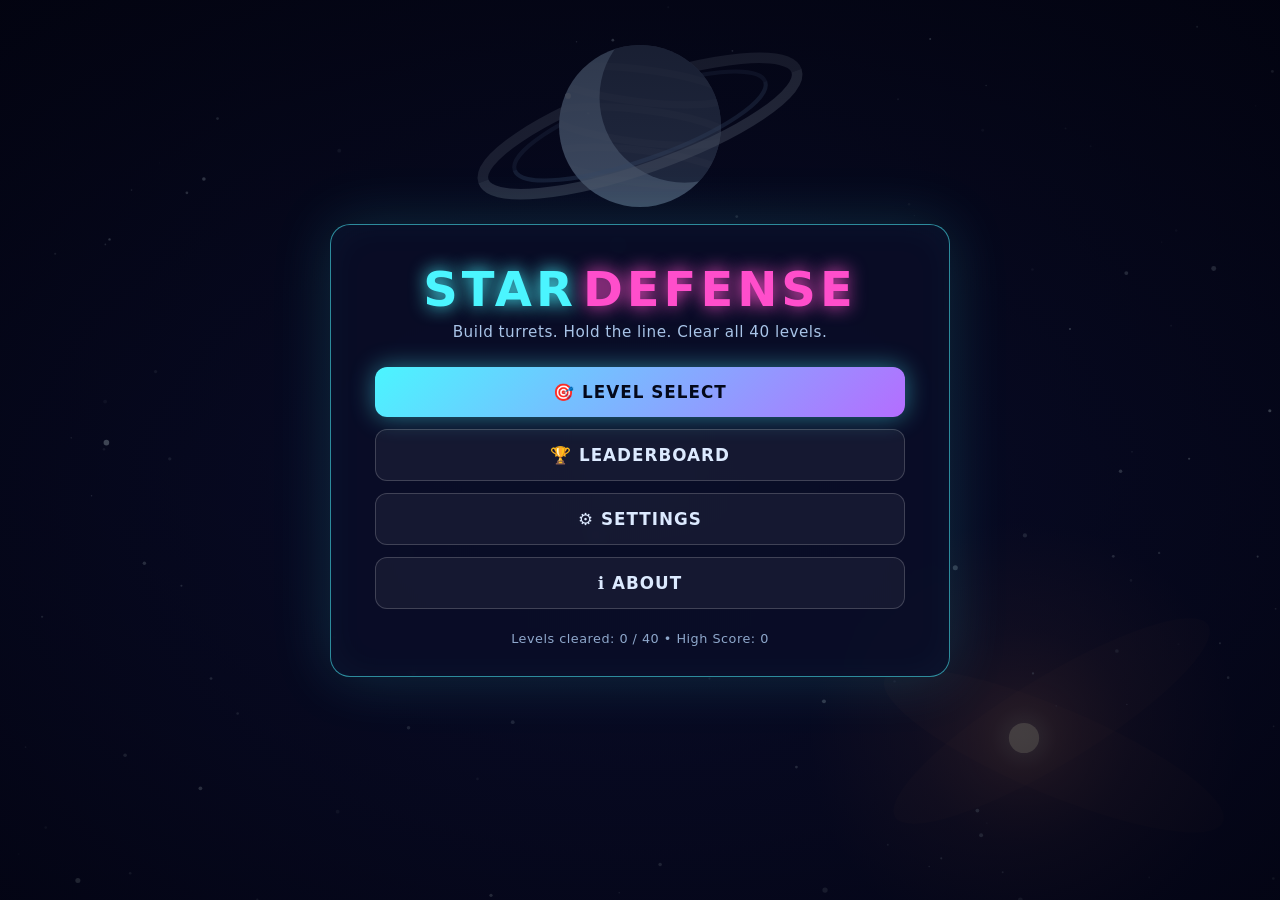
==== commit fe1e48a6: "Add save backup / transfer (export & import a progress code) All progress lives in localStorage, whi" ====
--- a/public/index.html
+++ b/public/index.html
@@ -94,6 +94,15 @@
     <p class="settings-label">Tutorial</p>
     <button id="replayCoachBtn" class="ghost-btn">↻ Show the intro tips again</button>
 
+    <p class="settings-label">Backup &amp; transfer progress</p>
+    <div class="save-row">
+      <button id="exportSaveBtn" class="ghost-btn">⬆ Copy backup code</button>
+      <button id="importSaveBtn" class="ghost-btn">⬇ Restore from code</button>
+    </div>
+    <textarea id="saveCode" class="save-code" rows="2" spellcheck="false"
+      placeholder="Your backup code appears here — or paste one and tap Restore" autocomplete="off"></textarea>
+    <div id="saveMsg" class="save-msg"></div>
+
     <button class="ghost-btn" data-back>◀ Back</button>
   </div>
 </div>
--- a/public/style.css
+++ b/public/style.css
@@ -294,6 +294,29 @@
   color: var(--neon-cyan);
   box-shadow: 0 0 14px rgba(75, 245, 255, 0.3);
 }
+/* ============ SAVE BACKUP (settings) ============ */
+.save-row { display: flex; gap: 8px; justify-content: center; }
+.save-row .ghost-btn { margin-top: 0; }
+.save-code {
+  width: 100%;
+  margin-top: 8px;
+  background: rgba(255,255,255,0.05);
+  border: 1px solid rgba(255,255,255,0.2);
+  border-radius: 8px;
+  padding: 8px 10px;
+  color: #cfe4ff;
+  font-family: 'Courier New', monospace;
+  font-size: 0.68rem;
+  line-height: 1.35;
+  resize: vertical;
+  box-sizing: border-box;
+  word-break: break-all;
+}
+.save-code:focus { outline: none; border-color: var(--neon-cyan); }
+.save-msg { font-size: 0.72rem; min-height: 1em; margin-top: 6px; letter-spacing: 0.3px; }
+.save-msg.ok { color: var(--neon-green); }
+.save-msg.err { color: var(--neon-red); }
+
 /* ============ LEADERBOARD ============ */
 .leaderboard-list {
   text-align: left;
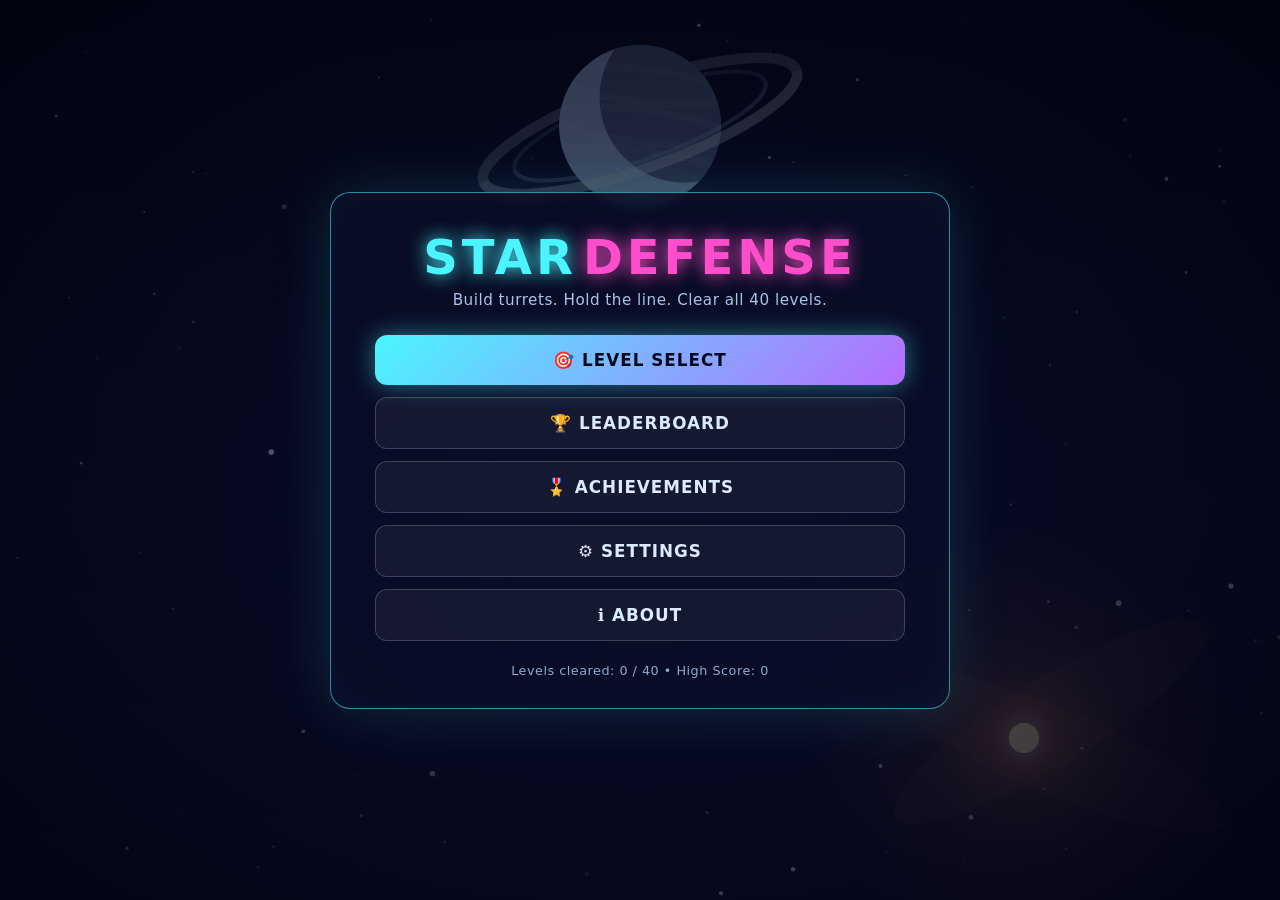
==== commit 1b3c8f68: "Add achievements — 12 goals with unlock toasts and a browse screen Star Defense had none (Star Typer" ====
--- a/public/index.html
+++ b/public/index.html
@@ -24,11 +24,22 @@
     <div class="home-actions">
       <button id="levelSelectBtn" class="primary-btn">🎯 LEVEL SELECT</button>
       <button id="leaderboardBtn" class="primary-btn secondary">🏆 LEADERBOARD</button>
+      <button id="achievementsBtn" class="primary-btn secondary">🎖️ ACHIEVEMENTS</button>
       <button id="settingsBtn" class="primary-btn secondary">⚙️ SETTINGS</button>
       <button id="aboutBtn" class="primary-btn secondary">ℹ️ ABOUT</button>
     </div>
 
     <div class="best-stats" id="bestStats">Levels cleared: 0 / 40 &nbsp;•&nbsp; High Score: 0</div>
+  </div>
+</div>
+
+<!-- ============ ACHIEVEMENTS ============ -->
+<div id="achievements" class="screen hidden">
+  <div class="menu-panel">
+    <h1 class="title"><span class="t1">ACHIEVE</span><span class="t2">MENTS</span></h1>
+    <div class="ach-progress">Unlocked: <span id="achCount">0 / 12</span></div>
+    <div class="achievements-list" id="achList"></div>
+    <button class="ghost-btn" data-back>◀ Back</button>
   </div>
 </div>
 
@@ -200,6 +211,7 @@
   <button class="coach-skip" id="coachSkip">Skip</button>
 </div>
 
+<div id="achToast" class="achievement-toast hidden"></div>
 <div id="banner" class="banner hidden"></div>
 
 <!-- ============ PAUSE ============ -->
--- a/public/style.css
+++ b/public/style.css
@@ -294,6 +294,63 @@
   color: var(--neon-cyan);
   box-shadow: 0 0 14px rgba(75, 245, 255, 0.3);
 }
+/* ============ ACHIEVEMENTS ============ */
+.achievement-toast {
+  position: fixed;
+  top: 14px;
+  left: 50%;
+  transform: translateX(-50%);
+  z-index: 30;
+  display: flex;
+  align-items: center;
+  gap: 12px;
+  background: rgba(10, 14, 40, 0.94);
+  border: 1.5px solid var(--neon-yellow);
+  box-shadow: 0 0 30px rgba(255, 231, 75, 0.5);
+  border-radius: 14px;
+  padding: 10px 20px;
+  animation: toastIn 0.4s ease, toastOut 0.5s ease 2.7s forwards;
+  max-width: 90vw;
+}
+.achievement-toast.hidden { display: none; }
+.toast-icon { font-size: 1.7rem; }
+.toast-text-label { font-size: 0.6rem; letter-spacing: 1.5px; color: var(--neon-yellow); font-weight: 800; }
+.toast-text-name { font-size: 1rem; font-weight: 800; color: #fff; }
+@keyframes toastIn { from { opacity: 0; transform: translate(-50%, -20px); } to { opacity: 1; transform: translate(-50%, 0); } }
+@keyframes toastOut { to { opacity: 0; transform: translate(-50%, -20px); } }
+
+.ach-progress { font-size: 0.82rem; color: #8fa8cc; margin: -8px 0 12px; letter-spacing: 0.5px; }
+.ach-progress span { color: var(--neon-yellow); font-weight: 800; }
+.achievements-list {
+  text-align: left;
+  margin: 6px 0 16px;
+  max-height: 48vh;
+  overflow-y: auto;
+  display: flex;
+  flex-direction: column;
+  gap: 7px;
+}
+.ach-row {
+  display: flex;
+  align-items: center;
+  gap: 13px;
+  padding: 10px 14px;
+  border-radius: 11px;
+  background: rgba(255,255,255,0.03);
+  border: 1px solid rgba(255,255,255,0.08);
+}
+.ach-row.unlocked {
+  background: rgba(255, 231, 75, 0.08);
+  border-color: rgba(255, 231, 75, 0.35);
+}
+.ach-icon { font-size: 1.55rem; width: 34px; text-align: center; filter: grayscale(1) opacity(0.4); }
+.ach-row.unlocked .ach-icon { filter: none; }
+.ach-info { flex: 1; min-width: 0; }
+.ach-name { font-weight: 800; letter-spacing: 0.5px; font-size: 0.92rem; }
+.ach-row:not(.unlocked) .ach-name { color: #7a8bab; }
+.ach-row.unlocked .ach-name { color: var(--neon-yellow); }
+.ach-desc { font-size: 0.72rem; color: #8fa8cc; margin-top: 2px; }
+
 /* ============ SAVE BACKUP (settings) ============ */
 .save-row { display: flex; gap: 8px; justify-content: center; }
 .save-row .ghost-btn { margin-top: 0; }
@@ -389,6 +446,9 @@
   .howto { margin-top: 12px; padding-top: 10px; font-size: 0.7rem; }
   .level-grid { max-height: 108px; }
   .new-record { margin-bottom: 8px; font-size: 0.9rem; }
+  /* five home buttons + the stats line need to fit a short landscape phone */
+  .home-actions { gap: 7px; margin: 4px 0 12px; }
+  .home-actions .primary-btn { padding: 7px 16px; font-size: 0.82rem; }
 }
 
 /* ============ PORTRAIT NOTICE ============ */
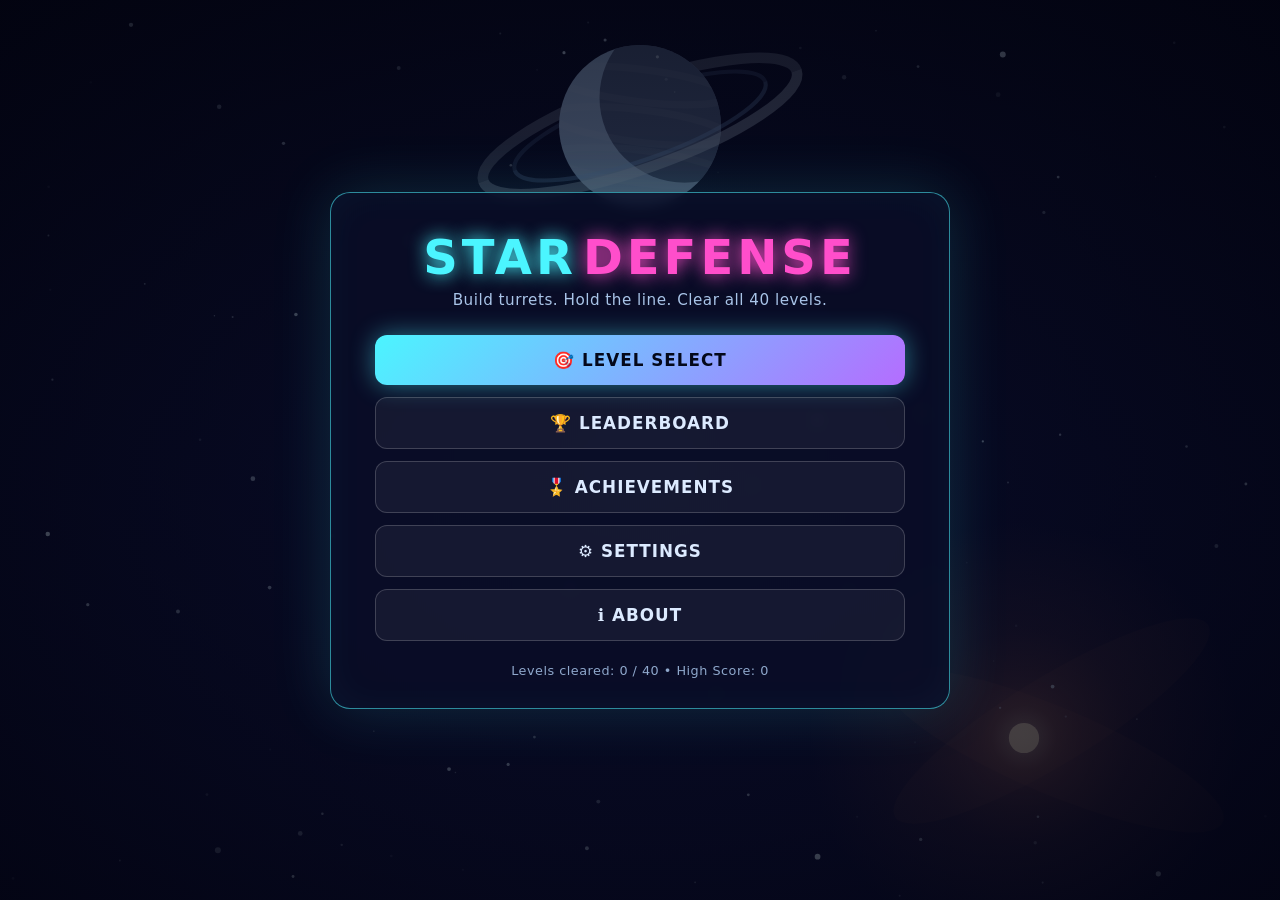
==== commit 3032d86b: "Rework scoring for the leaderboard: level-weighted, efficiency-rewarded Old score was accumulated ki" ====
--- a/public/index.html
+++ b/public/index.html
@@ -235,6 +235,7 @@
       <div class="result-row"><span>Waves Survived</span><strong id="finalWave">0</strong></div>
       <div class="result-row"><span>Final Score</span><strong id="finalScore">0</strong></div>
       <div class="result-row"><span>Ships Destroyed</span><strong id="finalKills">0</strong></div>
+      <div class="result-row"><span>Turrets Used</span><strong id="finalTowers">0</strong></div>
       <div class="result-row"><span>Space Bucks Earned</span><strong id="finalEarned">$0</strong></div>
     </div>
     <div id="newRecord" class="new-record hidden">🏆 NEW BEST!</div>
--- a/public/style.css
+++ b/public/style.css
@@ -439,10 +439,10 @@
   .title { font-size: 1.5rem; letter-spacing: 2px; margin-bottom: 2px; }
   .gameover-title, .victory-title { font-size: 1.4rem; }
   .subtitle { font-size: 0.76rem; margin-bottom: 12px; }
-  .results { margin: 10px 0; padding: 7px 14px; }
-  .result-row { padding: 4px 0; font-size: 0.8rem; }
-  .primary-btn { padding: 9px 18px; font-size: 0.9rem; }
-  .ghost-btn { padding: 6px 14px; font-size: 0.76rem; margin-top: 6px; }
+  .results { margin: 8px 0; padding: 6px 14px; }
+  .result-row { padding: 3px 0; font-size: 0.78rem; }
+  .primary-btn { padding: 8px 18px; font-size: 0.88rem; }
+  .ghost-btn { padding: 5px 14px; font-size: 0.75rem; margin-top: 4px; }
   .howto { margin-top: 12px; padding-top: 10px; font-size: 0.7rem; }
   .level-grid { max-height: 108px; }
   .new-record { margin-bottom: 8px; font-size: 0.9rem; }
